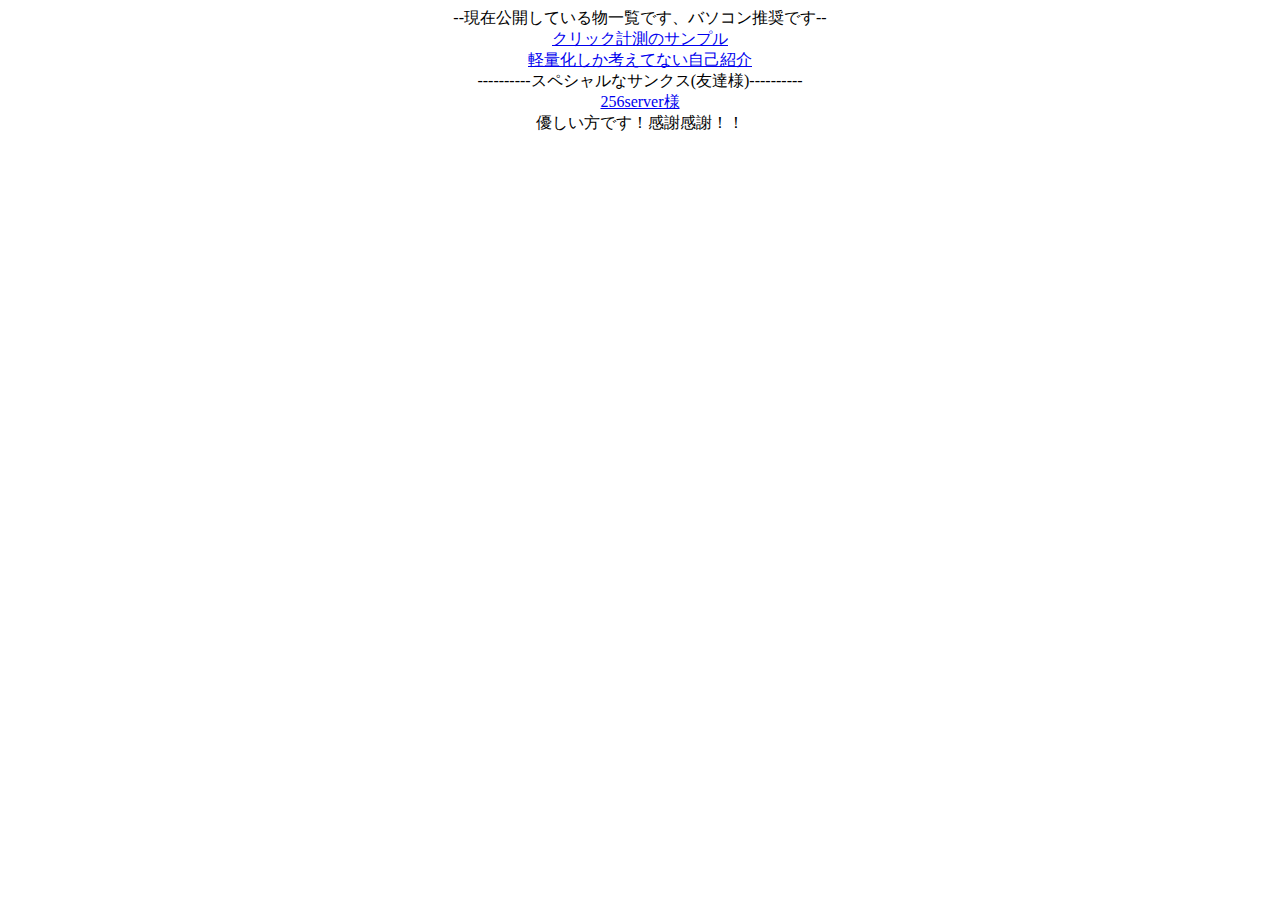
==== index.html @ fd4a3612 "Rename 1.html to index.html" ====
<!DOCTYPE html>
<html>
<head>
    <title>index</title>
    <style>
        body {
            display: flex;
            flex-direction: column;
            justify-content: column;
            align-items: center;
            height: 90vh;
        }
    </style>
</head>
<body>
<a>--現在公開している物一覧です、バソコン推奨です--<a>
    <a href="clicksample.html">クリック計測のサンプル</a>
        <a href="私はこんな人です.html">軽量化しか考えてない自己紹介</a>
        <a>----------スペシャルなサンクス(友達様)----------<a>
        <a href="https://256server.com">256server様</br>
        <a>優しい方です！感謝感謝！！<a>
</html>
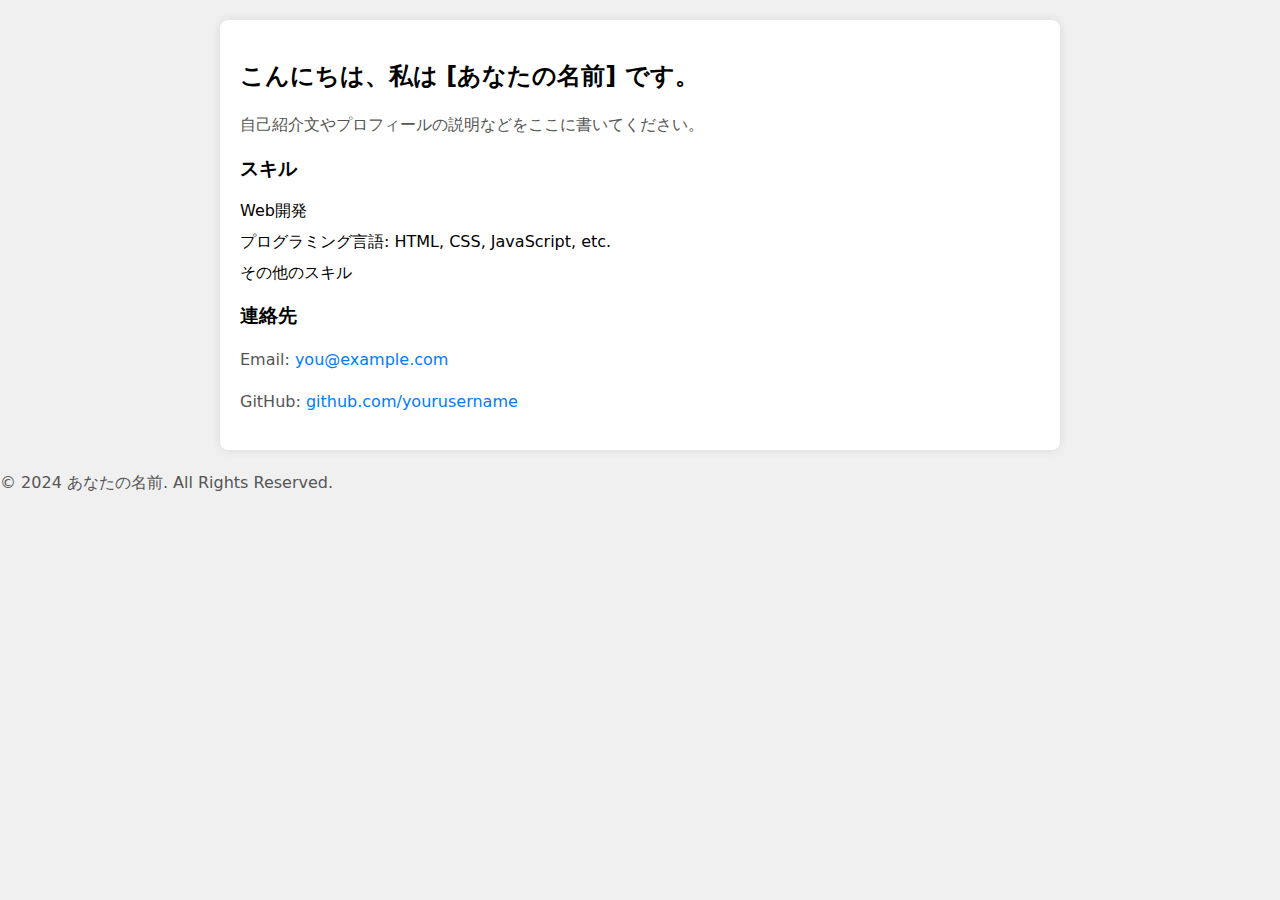
==== commit 656d95f5: "Update index.html" ====
--- a/index.html
+++ b/index.html
@@ -1,22 +1,79 @@
 <!DOCTYPE html>
-<html>
+<html lang="ja">
 <head>
-    <title>index</title>
-    <style>
-        body {
-            display: flex;
-            flex-direction: column;
-            justify-content: column;
-            align-items: center;
-            height: 90vh;
-        }
-    </style>
+  <meta charset="UTF-8">
+  <meta name="viewport" content="width=device-width, initial-scale=1.0">
+  <title>自己紹介</title>
+  <style>
+    body {
+      font-family: system-ui, -apple-system, 'Segoe UI', Roboto, 'Helvetica Neue', Arial, sans-serif;
+      background-color: #f0f0f0;
+      margin: 0;
+      padding: 0;
+    }
+
+    section {
+      max-width: 800px;
+      margin: 20px auto;
+      padding: 20px;
+      background-color: #fff;
+      box-shadow: 0 0 10px rgba(0, 0, 0, 0.1);
+      border-radius: 8px;
+    }
+
+    h1 {
+      color: #333;
+    }
+
+    p {
+      line-height: 1.6;
+      color: #555;
+    }
+
+    ul {
+      list-style-type: none;
+      padding: 0;
+    }
+
+    li {
+      margin-bottom: 10px;
+    }
+
+    a {
+      color: #007bff;
+      text-decoration: none;
+    }
+
+    a:hover {
+      text-decoration: underline;
+    }
+  </style>
 </head>
 <body>
-<a>--現在公開している物一覧です、バソコン推奨です--<a>
-    <a href="clicksample.html">クリック計測のサンプル</a>
-        <a href="私はこんな人です.html">軽量化しか考えてない自己紹介</a>
-        <a>----------スペシャルなサンクス(友達様)----------<a>
-        <a href="https://256server.com">256server様</br>
-        <a>優しい方です！感謝感謝！！<a>
+
+  <section>
+    <h2>こんにちは、私は [あなたの名前] です。</h2>
+
+    <p>自己紹介文やプロフィールの説明などをここに書いてください。</p>
+
+    <h3>スキル</h3>
+    <ul>
+      <li>Web開発</li>
+      <li>プログラミング言語: HTML, CSS, JavaScript, etc.</li>
+      <li>その他のスキル</li>
+    </ul>
+
+    <h3>連絡先</h3>
+    <p>Email: <a href="mailto:you@example.com">you@example.com</a></p>
+    <p>GitHub: <a href="https://github.com/yourusername" target="_blank">github.com/yourusername</a></p>
+
+  </section>
+
+</body>
 </html>
+
+    <p>&copy; 2024 あなたの名前. All Rights Reserved.</p>
+  </footer>
+
+</body>
+</html>
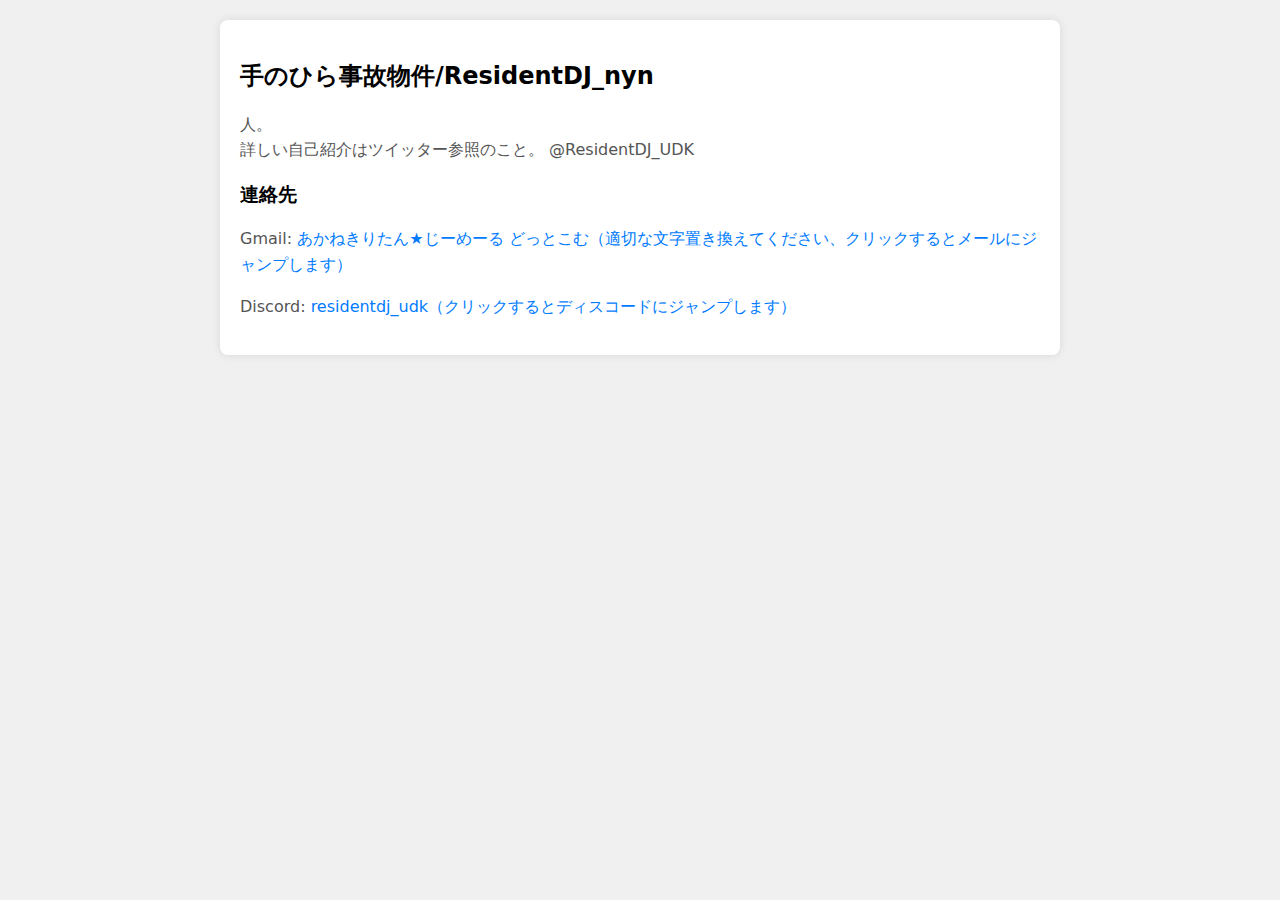
==== commit 510a6a12: "Update index.html" ====
--- a/index.html
+++ b/index.html
@@ -52,28 +52,14 @@
 <body>
 
   <section>
-    <h2>こんにちは、私は [あなたの名前] です。</h2>
+    <h2>手のひら事故物件/ResidentDJ_nyn</h2>
 
-    <p>自己紹介文やプロフィールの説明などをここに書いてください。</p>
-
-    <h3>スキル</h3>
-    <ul>
-      <li>Web開発</li>
-      <li>プログラミング言語: HTML, CSS, JavaScript, etc.</li>
-      <li>その他のスキル</li>
-    </ul>
+    <p>人。<br> 詳しい自己紹介はツイッター参照のこと。 @ResidentDJ_UDK</p>
 
     <h3>連絡先</h3>
-    <p>Email: <a href="mailto:you@example.com">you@example.com</a></p>
-    <p>GitHub: <a href="https://github.com/yourusername" target="_blank">github.com/yourusername</a></p>
+    <p>Gmail: <a href="mailto:akanekiritan@gmail.com">あかねきりたん★じーめーる どっとこむ（適切な文字置き換えてください、クリックするとメールにジャンプします）</a></p>
+    <p>Discord: <a href="https://discord.com/app" target="_blank">residentdj_udk（クリックするとディスコードにジャンプします）</a></p>
 
-  </section>
-
+  
 </body>
 </html>
-
-    <p>&copy; 2024 あなたの名前. All Rights Reserved.</p>
-  </footer>
-
-</body>
-</html>
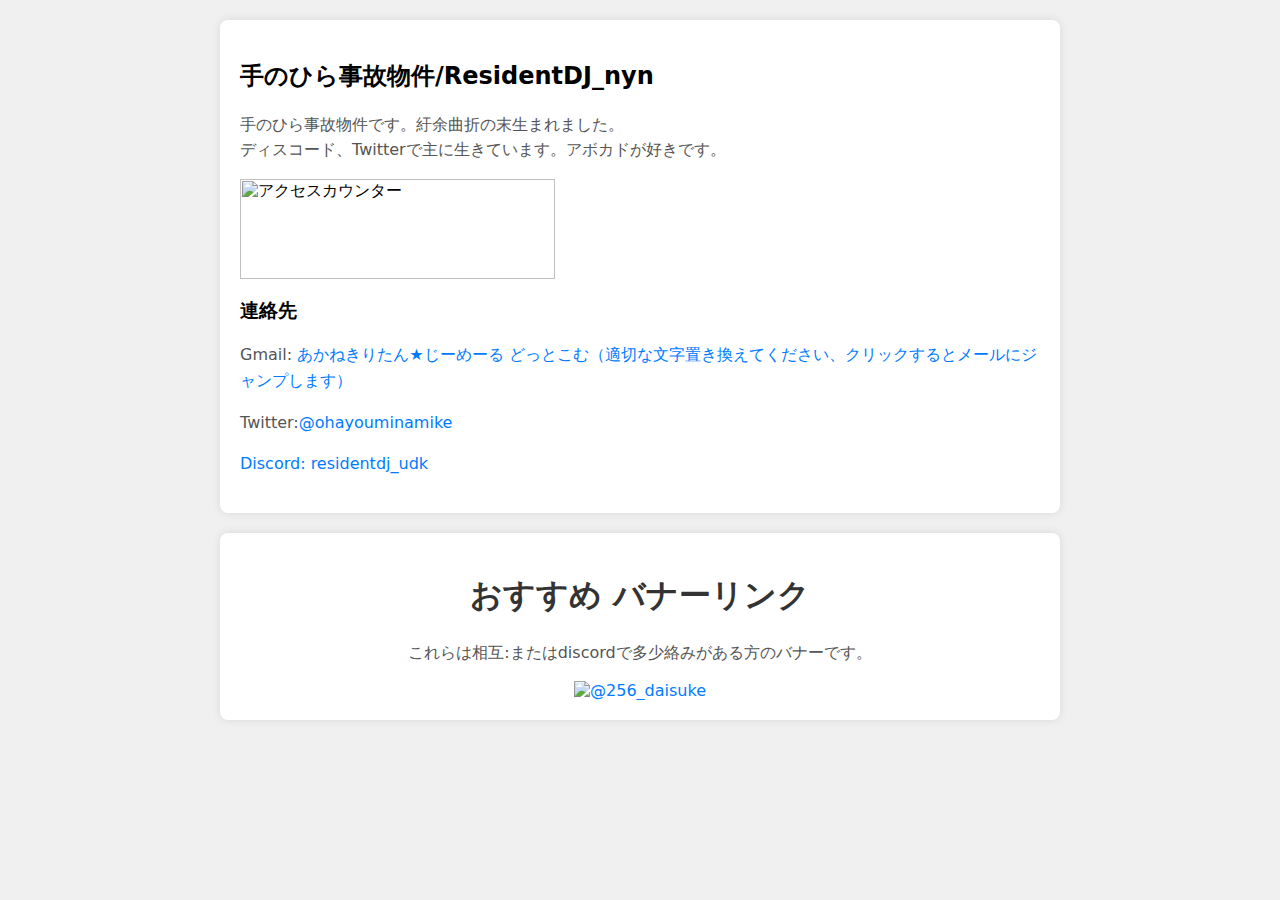
==== commit ef4fe2d7: "Update index.html" ====
--- a/index.html
+++ b/index.html
@@ -1,9 +1,8 @@
-<!DOCTYPE html>
 <html lang="ja">
 <head>
   <meta charset="UTF-8">
   <meta name="viewport" content="width=device-width, initial-scale=1.0">
-  <title>自己紹介</title>
+  <title>細胞壁</title>
   <style>
     body {
       font-family: system-ui, -apple-system, 'Segoe UI', Roboto, 'Helvetica Neue', Arial, sans-serif;
@@ -12,7 +11,7 @@
       padding: 0;
     }
 
-    section {
+    section, .banner {
       max-width: 800px;
       margin: 20px auto;
       padding: 20px;
@@ -47,18 +46,37 @@
     a:hover {
       text-decoration: underline;
     }
+
+    .banner {
+      background-color: #fffff;
+      color: #fff;
+      text-align: center;
+      
+    }
+    footer {
+      text-align: center;
+    }
   </style>
 </head>
 <body>
-
   <section>
     <h2>手のひら事故物件/ResidentDJ_nyn</h2>
 
-    <p>人。<br> 詳しい自己紹介はツイッター参照のこと。 @ResidentDJ_UDK</p>
-
+    <p>手のひら事故物件です。紆余曲折の末生まれました。<br>ディスコード、Twitterで主に生きています。アボカドが好きです。</p>
+<img src="https://counter.256server.com/tenohir_a" alt="アクセスカウンター" width="315" height="100">
     <h3>連絡先</h3>
     <p>Gmail: <a href="mailto:akanekiritan@gmail.com">あかねきりたん★じーめーる どっとこむ（適切な文字置き換えてください、クリックするとメールにジャンプします）</a></p>
-    <p>Discord: <a href="https://discord.com/app" target="_blank">residentdj_udk（クリックするとディスコードにジャンプします）</a></p>
+    <p>Twitter:<a href="https://twitter.com/ohayouminamike">@ohayouminamike<p>
+    <p>Discord: <a>residentdj_udk</a></p>
+
+  </section>
+
+  
+  <div class="banner">
+    <h1>おすすめ バナーリンク</h2>
+    <p>これらは相互:またはdiscordで多少絡みがある方のバナーです。</p>
+    <a href="https://256server.com"><img src="https://256server.com/image/banner/256server.png" alt="@256_daisuke" border="0"></a>
+  </div>
 
   
 </body>
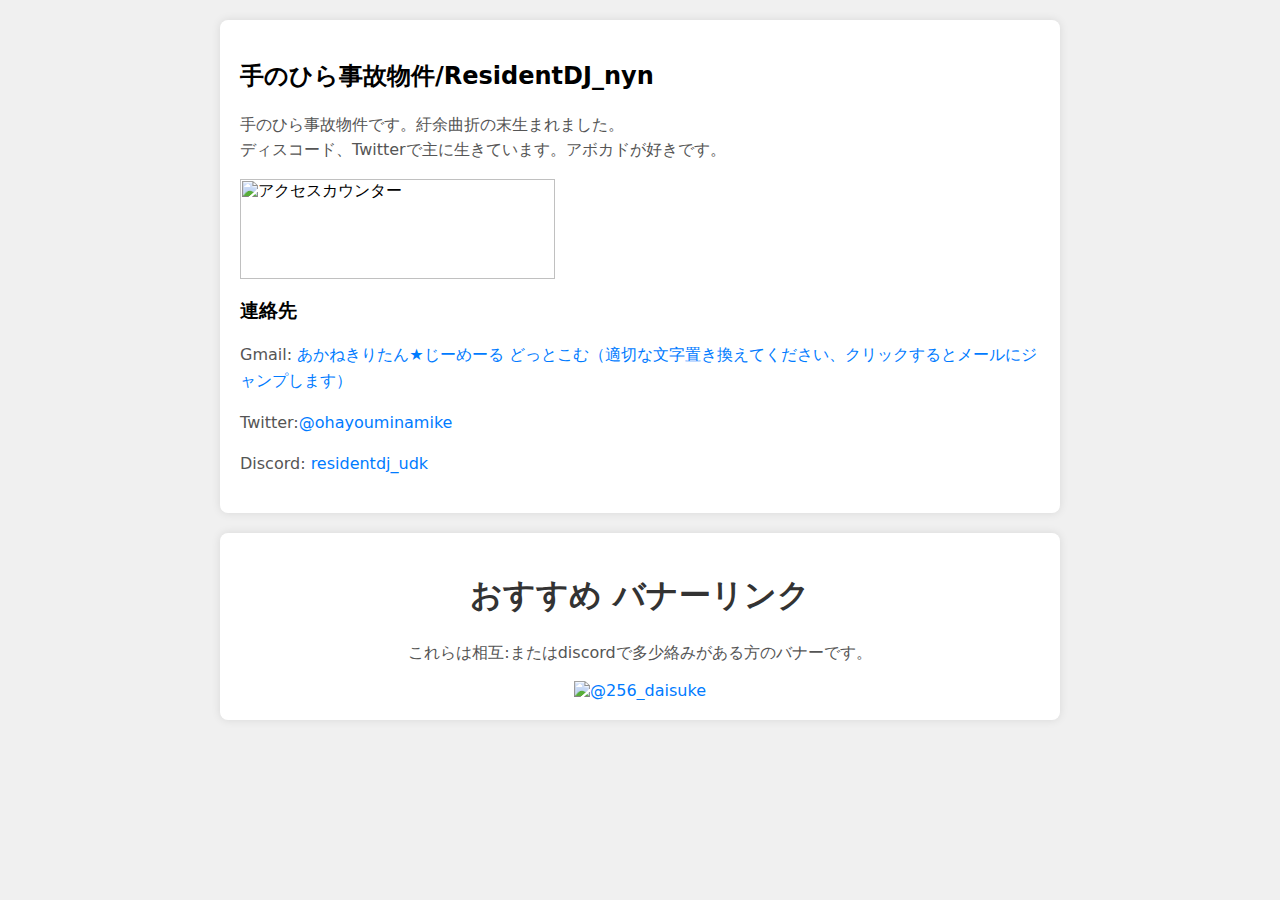
==== commit ed5b5d75: "Update index.html" ====
--- a/index.html
+++ b/index.html
@@ -66,7 +66,7 @@
 <img src="https://counter.256server.com/tenohir_a" alt="アクセスカウンター" width="315" height="100">
     <h3>連絡先</h3>
     <p>Gmail: <a href="mailto:akanekiritan@gmail.com">あかねきりたん★じーめーる どっとこむ（適切な文字置き換えてください、クリックするとメールにジャンプします）</a></p>
-    <p>Twitter:<a href="https://twitter.com/ohayouminamike">@ohayouminamike<p>
+    <p>Twitter:<a href="https://twitter.com/ohayouminamike">@ohayouminamike</a><p>
     <p>Discord: <a>residentdj_udk</a></p>
 
   </section>
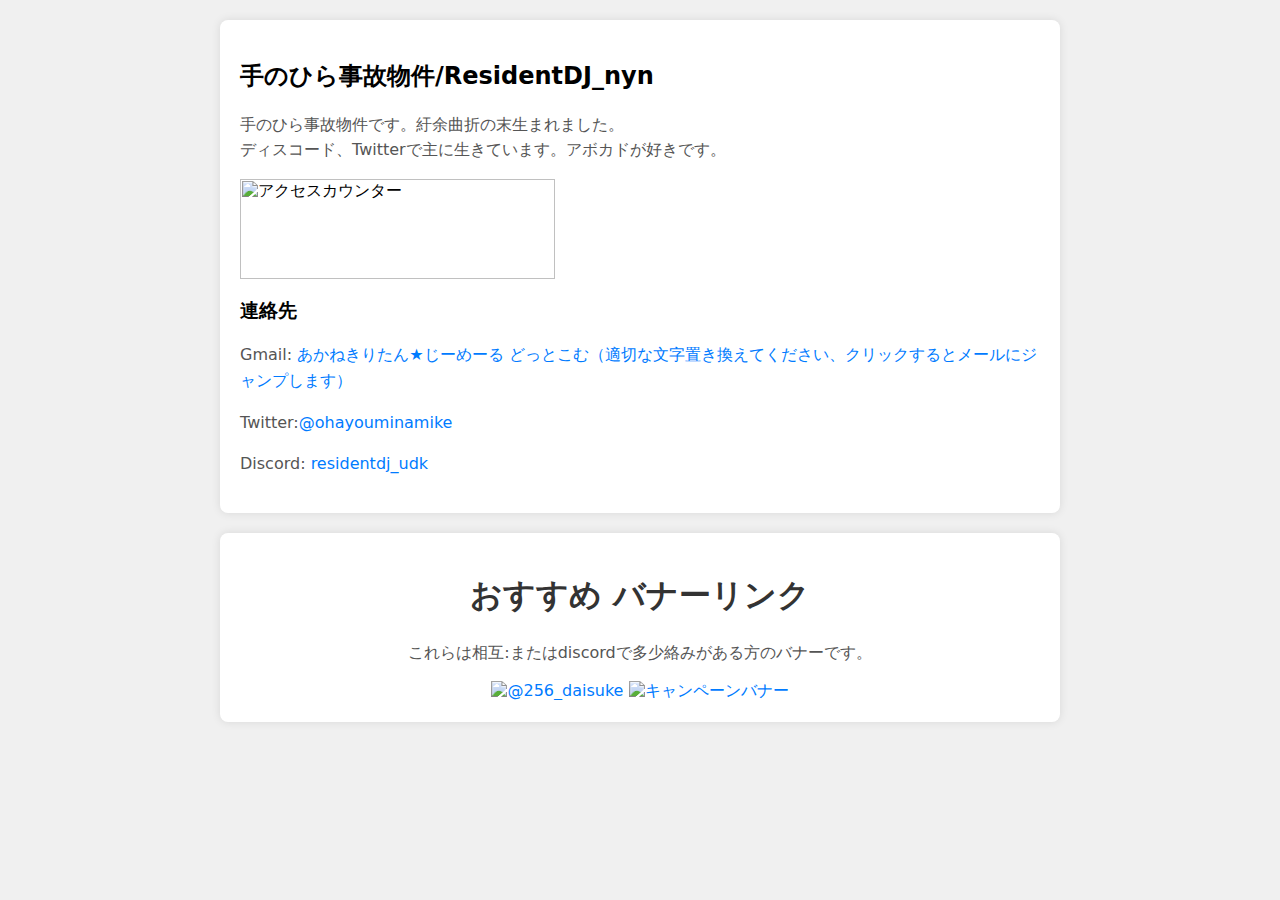
==== commit 4f24b3aa: "Update index.html" ====
--- a/index.html
+++ b/index.html
@@ -76,6 +76,7 @@
     <h1>おすすめ バナーリンク</h2>
     <p>これらは相互:またはdiscordで多少絡みがある方のバナーです。</p>
     <a href="https://256server.com"><img src="https://256server.com/image/banner/256server.png" alt="@256_daisuke" border="0"></a>
+    <a href="https://yuuuuuuuuuuuuuuuuuuuya.on.drv.tw/portfolio/"><img src="https://486170707953756761724c696665.github.io/yuya (3).png" alt="キャンペーンバナー" border="0"></a>
   </div>
 
   
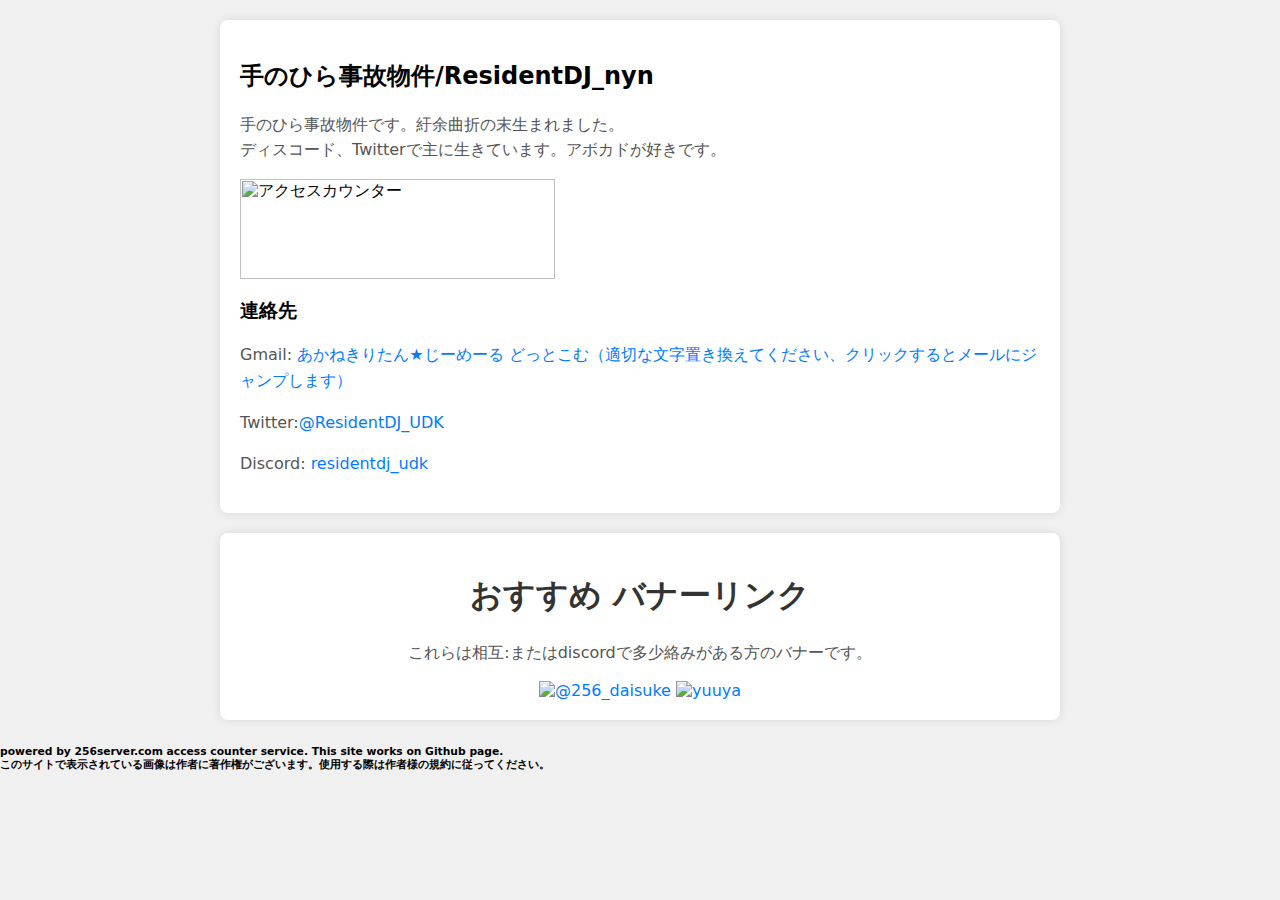
==== commit ff55aefe: "Update index.html" ====
--- a/index.html
+++ b/index.html
@@ -66,7 +66,7 @@
 <img src="https://counter.256server.com/tenohir_a" alt="アクセスカウンター" width="315" height="100">
     <h3>連絡先</h3>
     <p>Gmail: <a href="mailto:akanekiritan@gmail.com">あかねきりたん★じーめーる どっとこむ（適切な文字置き換えてください、クリックするとメールにジャンプします）</a></p>
-    <p>Twitter:<a href="https://twitter.com/ohayouminamike">@ohayouminamike</a><p>
+    <p>Twitter:<a href="https://twitter.com/ResidentDJ_UDK">@ResidentDJ_UDK</a><p>
     <p>Discord: <a>residentdj_udk</a></p>
 
   </section>
@@ -76,9 +76,9 @@
     <h1>おすすめ バナーリンク</h2>
     <p>これらは相互:またはdiscordで多少絡みがある方のバナーです。</p>
     <a href="https://256server.com"><img src="https://256server.com/image/banner/256server.png" alt="@256_daisuke" border="0"></a>
-    <a href="https://yuuuuuuuuuuuuuuuuuuuya.on.drv.tw/portfolio/"><img src="https://486170707953756761724c696665.github.io/yuya (3).png" alt="キャンペーンバナー" border="0"></a>
+    <a href="https://yuuuuuuuuuuuuuuuuuuuya.on.drv.tw/portfolio/"><img src="https://spectacularblackhistorysisters.github.io/yuya (3).png" alt="yuuya" border="0"></a>
   </div>
 
-  
+<h6>powered by 256server.com access counter service. This site works on Github page.<br>このサイトで表示されている画像は作者に著作権がございます。使用する際は作者様の規約に従ってください。<h6> 
 </body>
 </html>
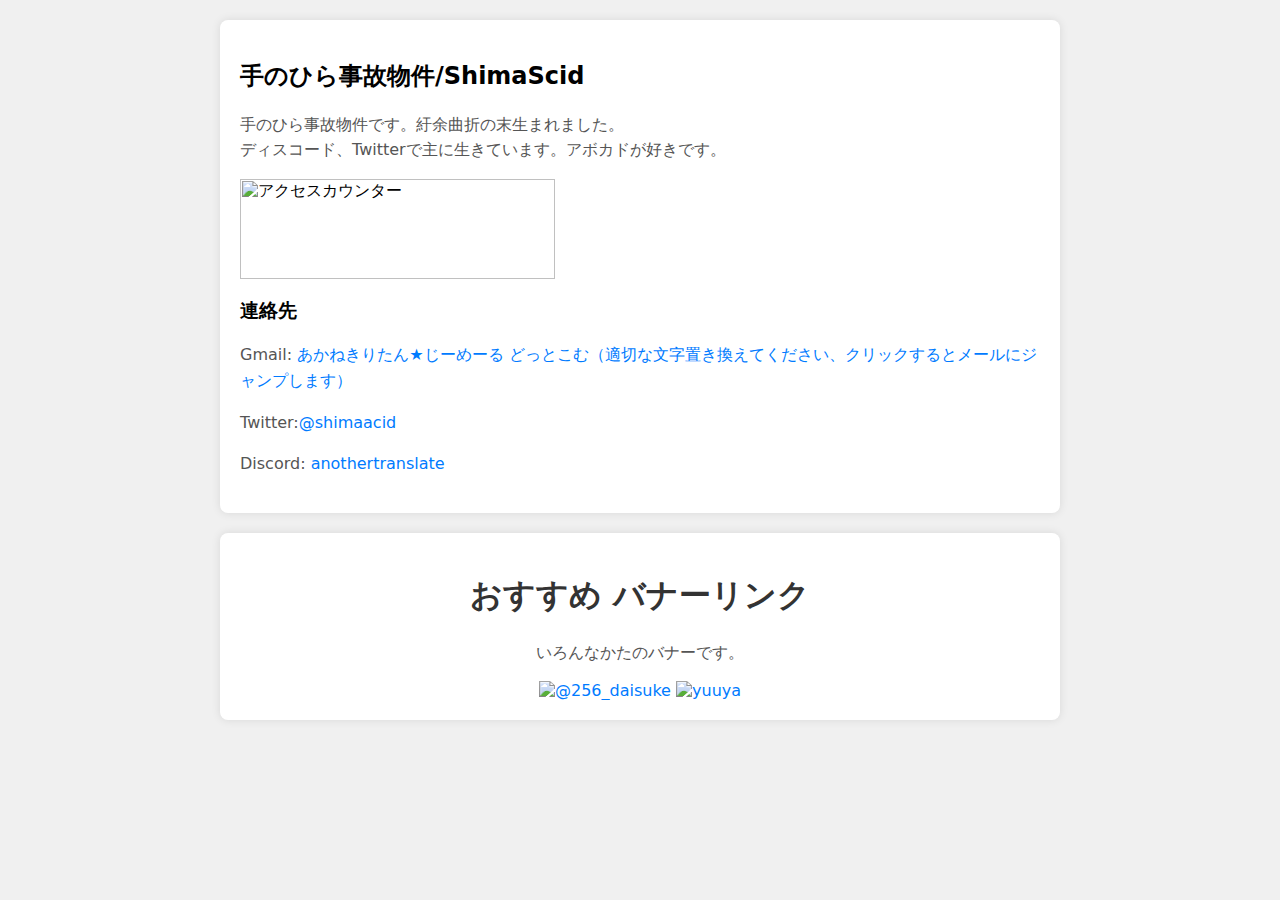
==== commit c0935dd4: "Update index.html" ====
--- a/index.html
+++ b/index.html
@@ -60,25 +60,25 @@
 </head>
 <body>
   <section>
-    <h2>手のひら事故物件/ResidentDJ_nyn</h2>
+    <h2>手のひら事故物件/ShimaScid</h2>
 
     <p>手のひら事故物件です。紆余曲折の末生まれました。<br>ディスコード、Twitterで主に生きています。アボカドが好きです。</p>
 <img src="https://counter.256server.com/tenohir_a" alt="アクセスカウンター" width="315" height="100">
     <h3>連絡先</h3>
     <p>Gmail: <a href="mailto:akanekiritan@gmail.com">あかねきりたん★じーめーる どっとこむ（適切な文字置き換えてください、クリックするとメールにジャンプします）</a></p>
-    <p>Twitter:<a href="https://twitter.com/ResidentDJ_UDK">@ResidentDJ_UDK</a><p>
-    <p>Discord: <a>residentdj_udk</a></p>
+    <p>Twitter:<a href="https://twitter.com/shimaacid">@shimaacid</a><p>
+    <p>Discord: <a>anothertranslate</a></p>
 
   </section>
 
   
   <div class="banner">
     <h1>おすすめ バナーリンク</h2>
-    <p>これらは相互:またはdiscordで多少絡みがある方のバナーです。</p>
+    <p>いろんなかたのバナーです。</p>
     <a href="https://256server.com"><img src="https://256server.com/image/banner/256server.png" alt="@256_daisuke" border="0"></a>
     <a href="https://yuuuuuuuuuuuuuuuuuuuya.on.drv.tw/portfolio/"><img src="https://spectacularblackhistorysisters.github.io/yuya (3).png" alt="yuuya" border="0"></a>
   </div>
 
-<h6>powered by 256server.com access counter service. This site works on Github page.<br>このサイトで表示されている画像は作者に著作権がございます。使用する際は作者様の規約に従ってください。<h6> 
+
 </body>
 </html>
